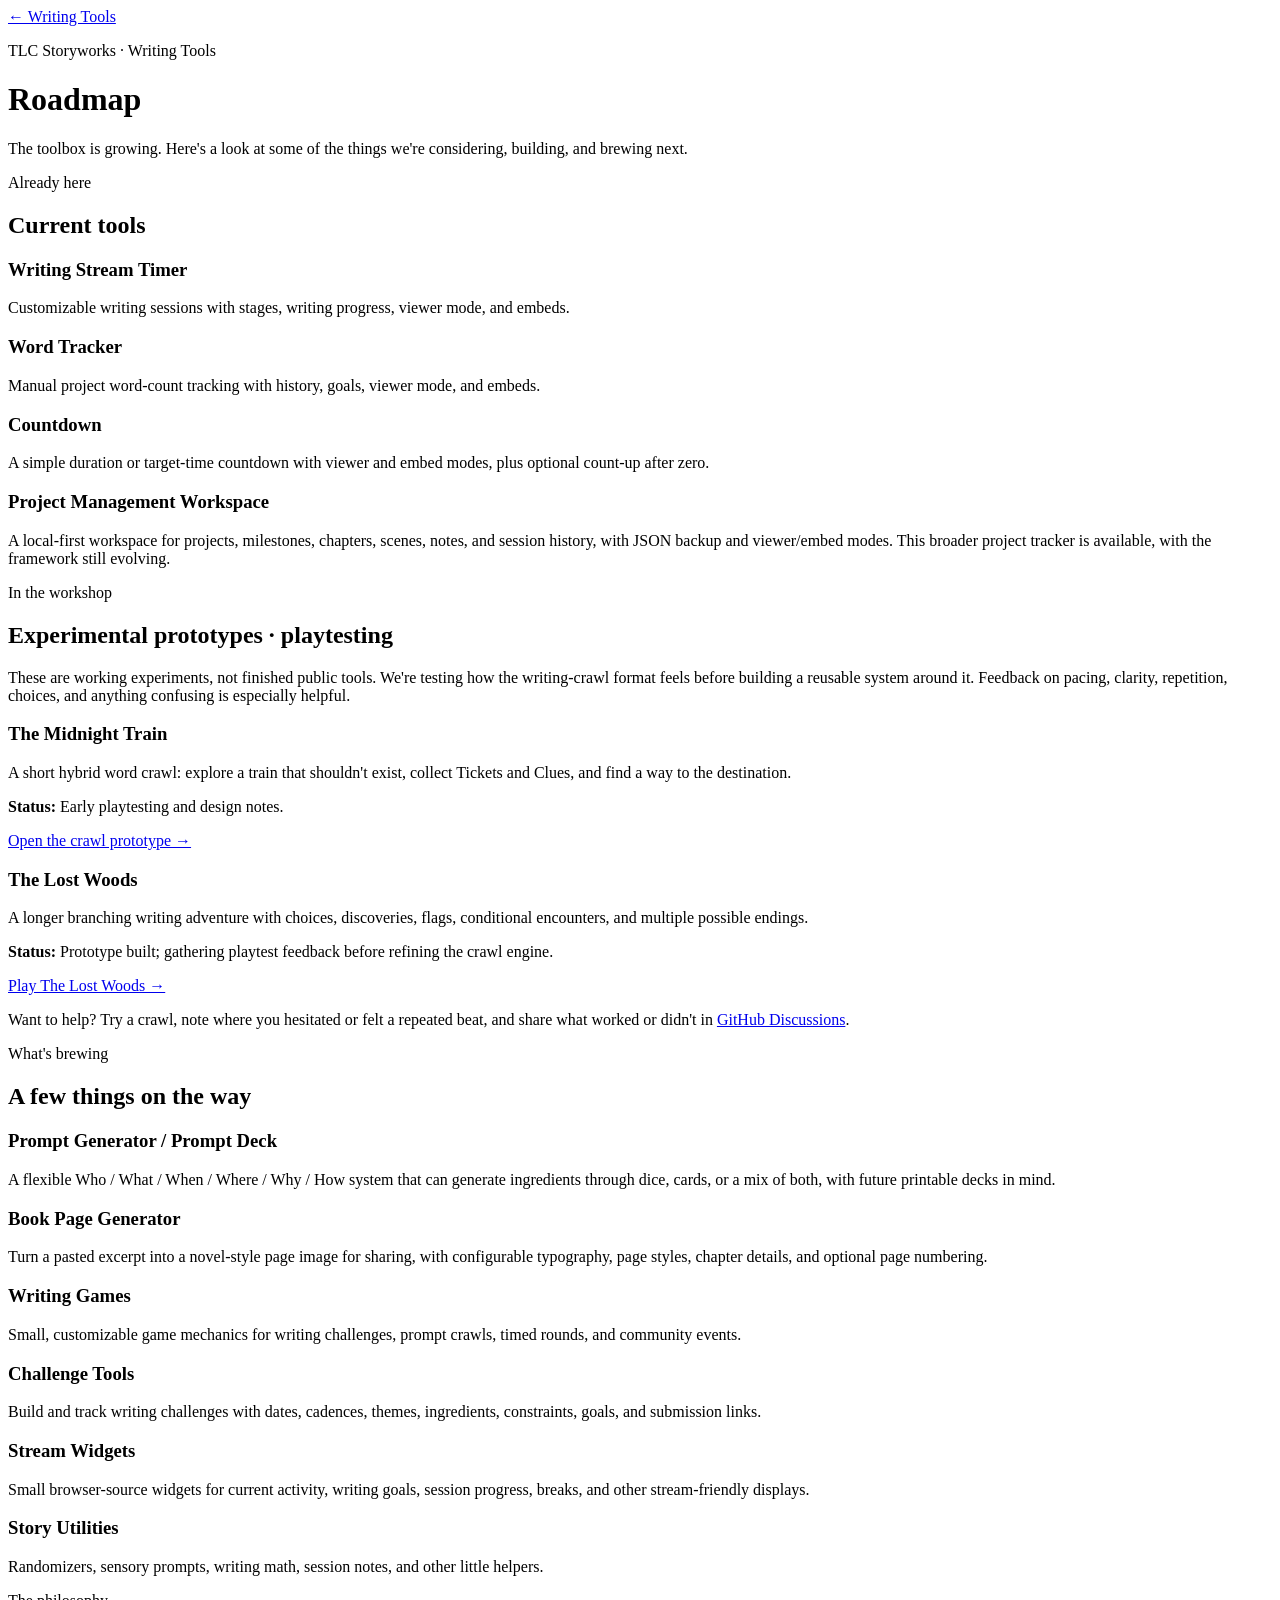
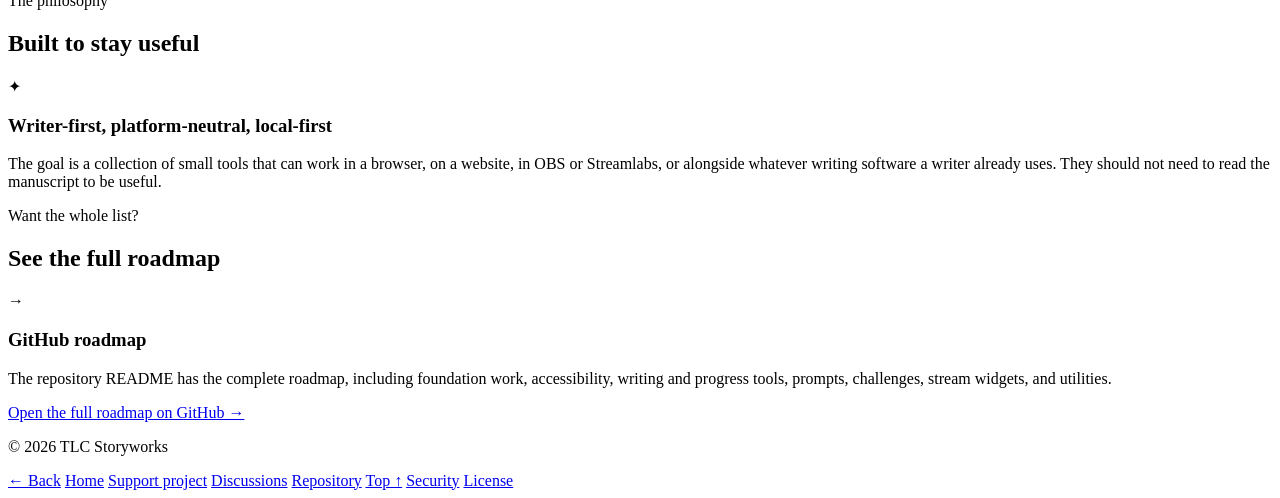
==== roadmap/index.html @ c83b79ed "Update public roadmap with project workspace and crawl playtests" ====
<!doctype html>
<html lang="en">
<head>
  <meta charset="utf-8">
  <meta name="viewport" content="width=device-width, initial-scale=1">
  <meta name="description" content="TLC Storyworks Writing Tools roadmap: planned tools, widgets, and improvements.">
  <title>TLC Storyworks · Roadmap</title>
  <link rel="stylesheet" href="../style.css">
  <link rel="stylesheet" href="../theme.css">
  <link rel="stylesheet" href="../links.css">
</head>
<body>
  <a class="back-link" href="../">← Writing Tools</a>

  <main class="site-shell" id="top">
    <header class="hero">
      <p class="eyebrow">TLC Storyworks · Writing Tools</p>
      <h1>Roadmap</h1>
      <p class="lede">
        The toolbox is growing. Here's a look at some of the things we're
        considering, building, and brewing next.
      </p>
    </header>

    <section class="tools" aria-labelledby="current-tools">
      <div class="section-heading">
        <p class="eyebrow">Already here</p>
        <h2 id="current-tools">Current tools</h2>
      </div>
      <div class="idea-grid">
        <div class="idea-card">
          <h3>Writing Stream Timer</h3>
          <p>Customizable writing sessions with stages, writing progress, viewer mode, and embeds.</p>
        </div>
        <div class="idea-card">
          <h3>Word Tracker</h3>
          <p>Manual project word-count tracking with history, goals, viewer mode, and embeds.</p>
        </div>
        <div class="idea-card">
          <h3>Countdown</h3>
          <p>A simple duration or target-time countdown with viewer and embed modes, plus optional count-up after zero.</p>
        </div>
        <div class="idea-card">
          <h3>Project Management Workspace</h3>
          <p>A local-first workspace for projects, milestones, chapters, scenes, notes, and session history, with JSON backup and viewer/embed modes. This broader project tracker is available, with the framework still evolving.</p>
        </div>
      </div>
    </section>

    <section class="tools" aria-labelledby="playtesting">
      <div class="section-heading">
        <p class="eyebrow">In the workshop</p>
        <h2 id="playtesting">Experimental prototypes · playtesting</h2>
        <p>These are working experiments, not finished public tools. We're testing how the writing-crawl format feels before building a reusable system around it. Feedback on pacing, clarity, repetition, choices, and anything confusing is especially helpful.</p>
      </div>
      <div class="idea-grid">
        <div class="idea-card">
          <h3>The Midnight Train</h3>
          <p>A short hybrid word crawl: explore a train that shouldn't exist, collect Tickets and Clues, and find a way to the destination.</p>
          <p><strong>Status:</strong> Early playtesting and design notes.</p>
          <a class="tool-link" href="../prototype/crawl/">Open the crawl prototype →</a>
        </div>
        <div class="idea-card">
          <h3>The Lost Woods</h3>
          <p>A longer branching writing adventure with choices, discoveries, flags, conditional encounters, and multiple possible endings.</p>
          <p><strong>Status:</strong> Prototype built; gathering playtest feedback before refining the crawl engine.</p>
          <a class="tool-link" href="../prototype/crawl/lost-woods/">Play The Lost Woods →</a>
        </div>
      </div>
      <p class="lede">Want to help? Try a crawl, note where you hesitated or felt a repeated beat, and share what worked or didn't in <a href="https://github.com/tlcstoryworks/writer-tools/discussions">GitHub Discussions</a>.</p>
    </section>

    <section class="coming-soon" aria-labelledby="next-up">
      <div class="section-heading">
        <p class="eyebrow">What's brewing</p>
        <h2 id="next-up">A few things on the way</h2>
      </div>

      <div class="idea-grid">
        <div class="idea-card">
          <h3>Prompt Generator / Prompt Deck</h3>
          <p>A flexible Who / What / When / Where / Why / How system that can generate ingredients through dice, cards, or a mix of both, with future printable decks in mind.</p>
        </div>

        <div class="idea-card">
          <h3>Book Page Generator</h3>
          <p>Turn a pasted excerpt into a novel-style page image for sharing, with configurable typography, page styles, chapter details, and optional page numbering.</p>
        </div>

        <div class="idea-card">
          <h3>Writing Games</h3>
          <p>Small, customizable game mechanics for writing challenges, prompt crawls, timed rounds, and community events.</p>
        </div>

        <div class="idea-card">
          <h3>Challenge Tools</h3>
          <p>Build and track writing challenges with dates, cadences, themes, ingredients, constraints, goals, and submission links.</p>
        </div>

        <div class="idea-card">
          <h3>Stream Widgets</h3>
          <p>Small browser-source widgets for current activity, writing goals, session progress, breaks, and other stream-friendly displays.</p>
        </div>

        <div class="idea-card">
          <h3>Story Utilities</h3>
          <p>Randomizers, sensory prompts, writing math, session notes, and other little helpers.</p>
        </div>
      </div>
    </section>

    <section class="tools" aria-labelledby="guiding-ideas">
      <div class="section-heading">
        <p class="eyebrow">The philosophy</p>
        <h2 id="guiding-ideas">Built to stay useful</h2>
      </div>

      <div class="tool-card">
        <div class="tool-icon" aria-hidden="true">✦</div>
        <div>
          <h3>Writer-first, platform-neutral, local-first</h3>
          <p>
            The goal is a collection of small tools that can work in a browser,
            on a website, in OBS or Streamlabs, or alongside whatever writing
            software a writer already uses. They should not need to read the
            manuscript to be useful.
          </p>
        </div>
      </div>
    </section>

    <section class="tools" aria-labelledby="full-roadmap">
      <div class="section-heading">
        <p class="eyebrow">Want the whole list?</p>
        <h2 id="full-roadmap">See the full roadmap</h2>
      </div>

      <div class="tool-card">
        <div class="tool-icon" aria-hidden="true">→</div>
        <div>
          <h3>GitHub roadmap</h3>
          <p>
            The repository README has the complete roadmap, including foundation
            work, accessibility, writing and progress tools, prompts, challenges,
            stream widgets, and utilities.
          </p>
          <a class="tool-link" href="https://github.com/tlcstoryworks/writer-tools#roadmap">Open the full roadmap on GitHub →</a>
        </div>
      </div>
    </section>

    <footer class="site-footer">
      <p class="copyright">© 2026 TLC Storyworks</p>
      <nav class="footer-links" aria-label="TLC Storyworks links">
        <a href="../">← Back</a>
        <a href="../">Home</a>
        <a href="https://github.com/sponsors/tlcstoryworks">Support project</a>
        <a href="https://github.com/tlcstoryworks/writer-tools/discussions">Discussions</a>
        <a href="https://github.com/tlcstoryworks/writer-tools">Repository</a>
        <a href="#top">Top ↑</a>
        <a href="../SECURITY.md">Security</a>
        <a href="../LICENSE">License</a>
      </nav>
    </footer>
  </main>
  <script src="../theme.js"></script>
</body>
</html>
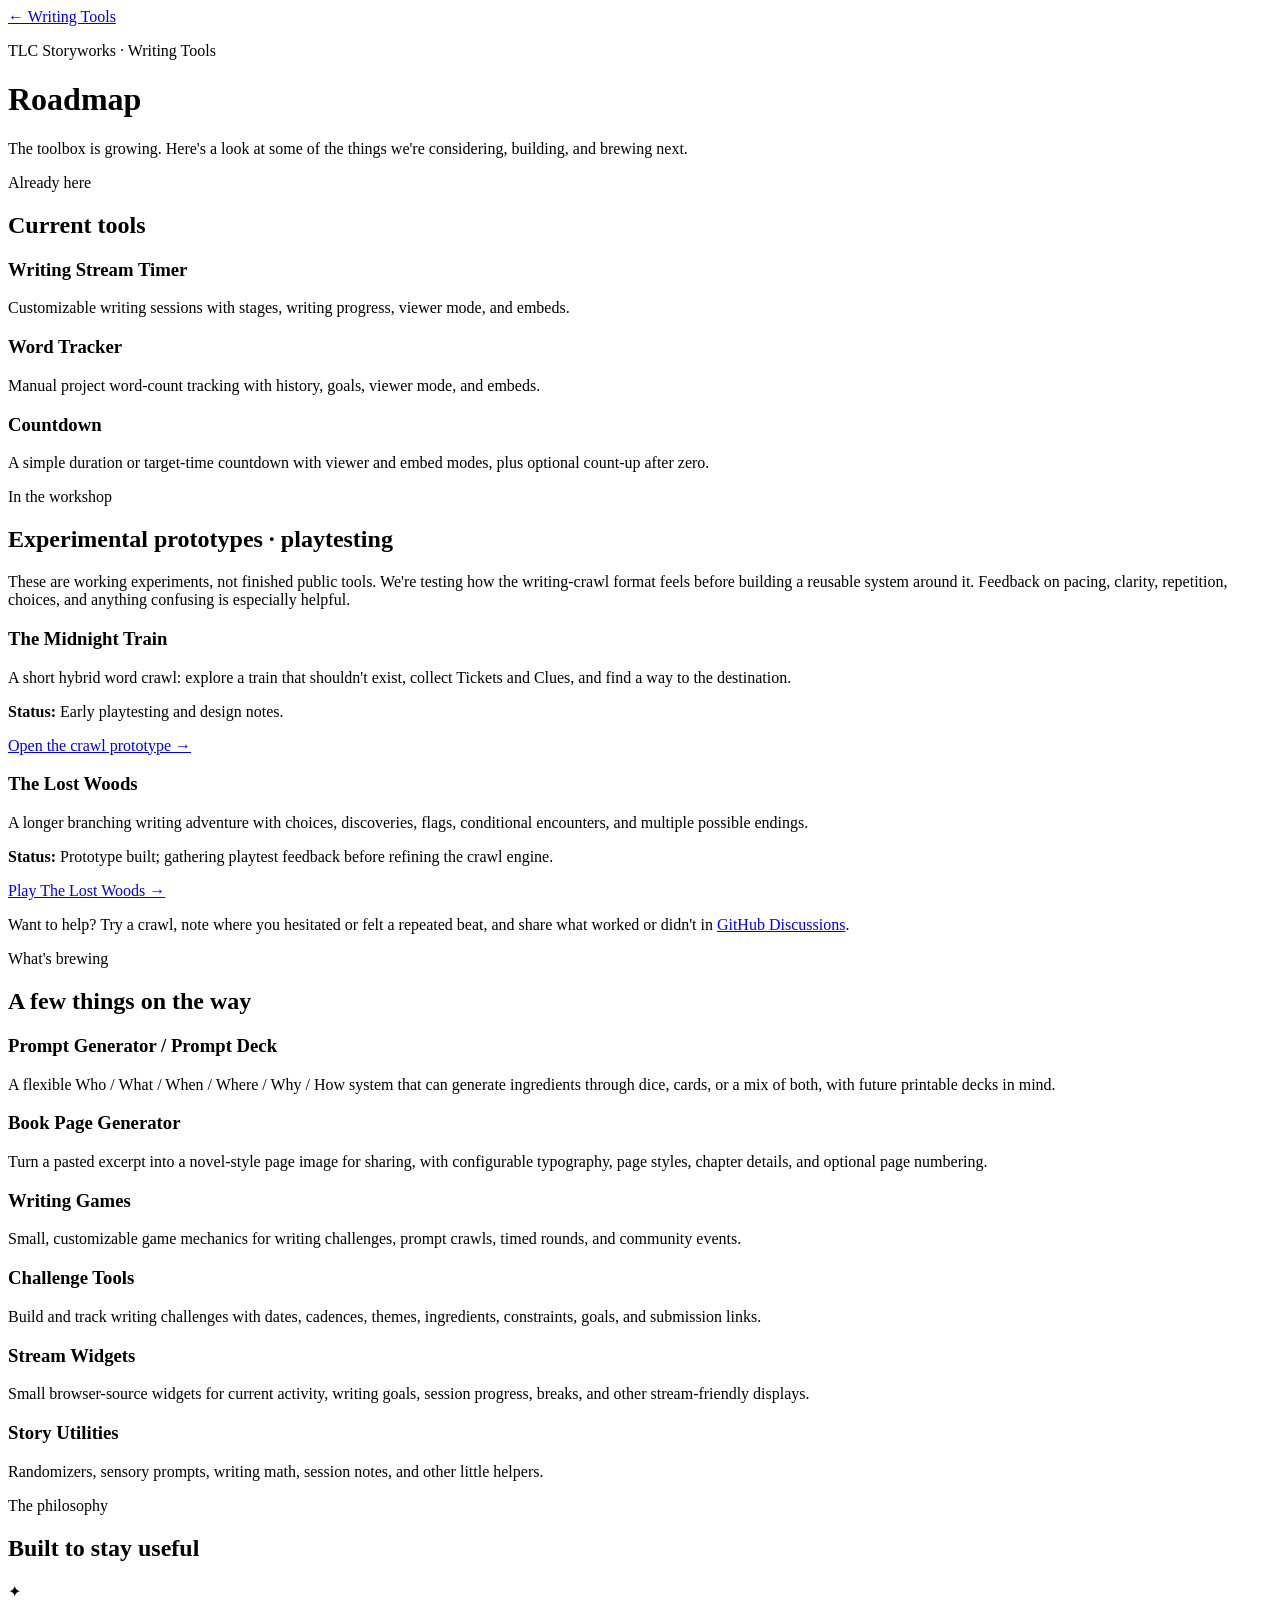
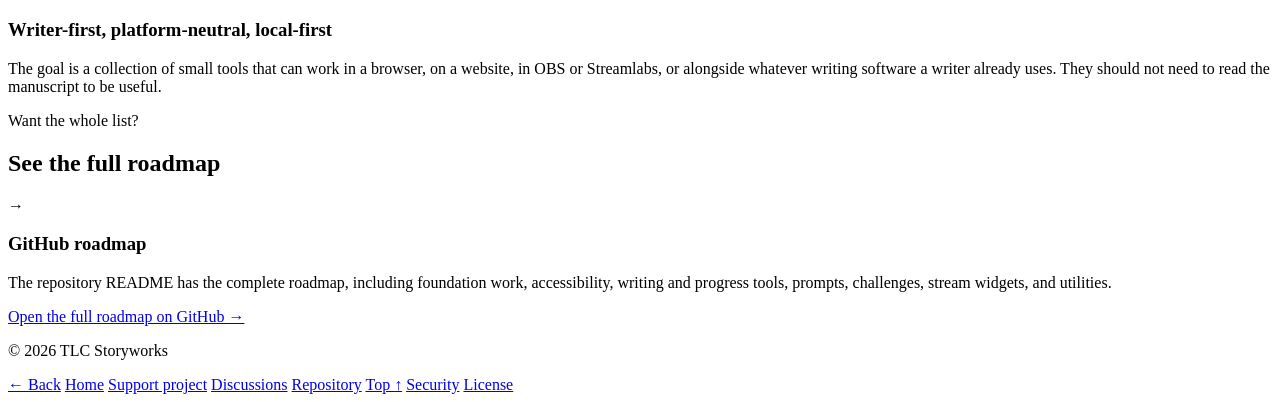
==== commit 275f49e9: "Remove project management workspace from public roadmap" ====
--- a/roadmap/index.html
+++ b/roadmap/index.html
@@ -39,10 +39,6 @@
         <div class="idea-card">
           <h3>Countdown</h3>
           <p>A simple duration or target-time countdown with viewer and embed modes, plus optional count-up after zero.</p>
-        </div>
-        <div class="idea-card">
-          <h3>Project Management Workspace</h3>
-          <p>A local-first workspace for projects, milestones, chapters, scenes, notes, and session history, with JSON backup and viewer/embed modes. This broader project tracker is available, with the framework still evolving.</p>
         </div>
       </div>
     </section>
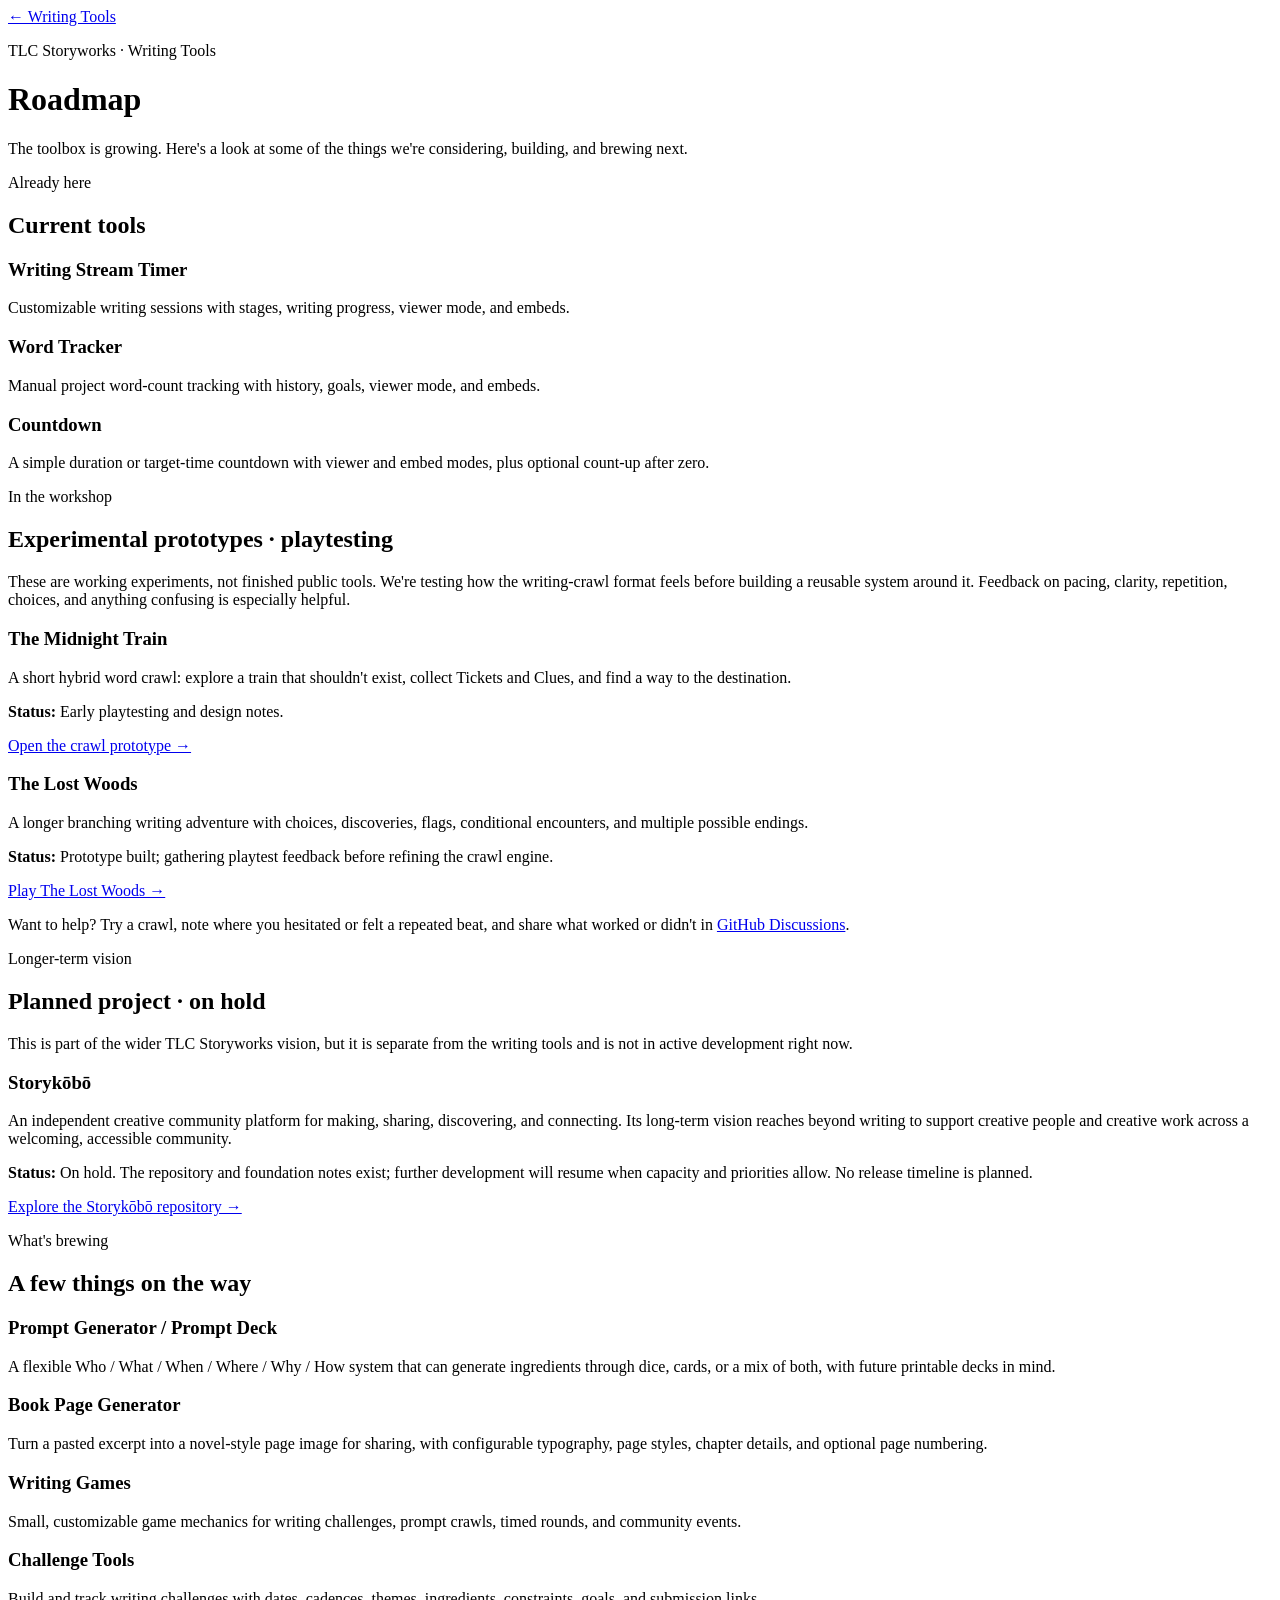
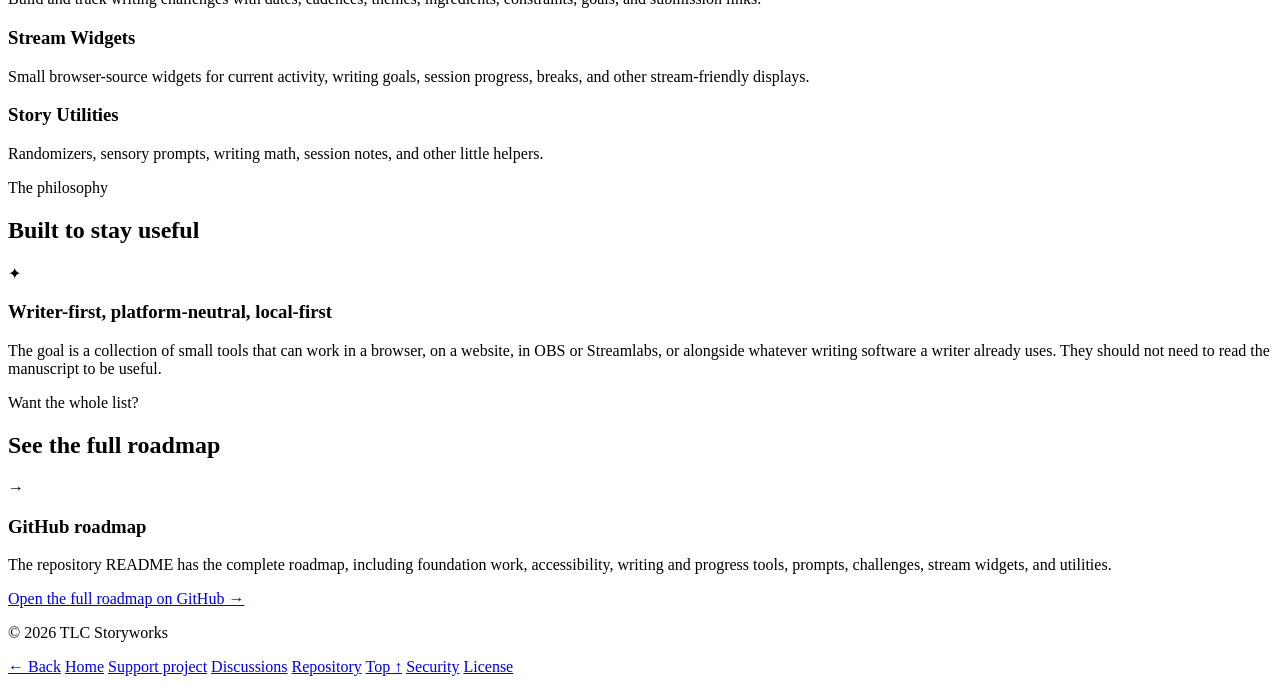
==== commit 290f786a: "Add Storykōbō as planned project on hold" ====
--- a/roadmap/index.html
+++ b/roadmap/index.html
@@ -64,6 +64,22 @@
         </div>
       </div>
       <p class="lede">Want to help? Try a crawl, note where you hesitated or felt a repeated beat, and share what worked or didn't in <a href="https://github.com/tlcstoryworks/writer-tools/discussions">GitHub Discussions</a>.</p>
+    </section>
+
+    <section class="tools" aria-labelledby="planned-projects">
+      <div class="section-heading">
+        <p class="eyebrow">Longer-term vision</p>
+        <h2 id="planned-projects">Planned project · on hold</h2>
+        <p>This is part of the wider TLC Storyworks vision, but it is separate from the writing tools and is not in active development right now.</p>
+      </div>
+      <div class="idea-grid">
+        <div class="idea-card">
+          <h3>Storykōbō</h3>
+          <p>An independent creative community platform for making, sharing, discovering, and connecting. Its long-term vision reaches beyond writing to support creative people and creative work across a welcoming, accessible community.</p>
+          <p><strong>Status:</strong> On hold. The repository and foundation notes exist; further development will resume when capacity and priorities allow. No release timeline is planned.</p>
+          <a class="tool-link" href="https://github.com/tlcstoryworks/storykobo">Explore the Storykōbō repository →</a>
+        </div>
+      </div>
     </section>
 
     <section class="coming-soon" aria-labelledby="next-up">
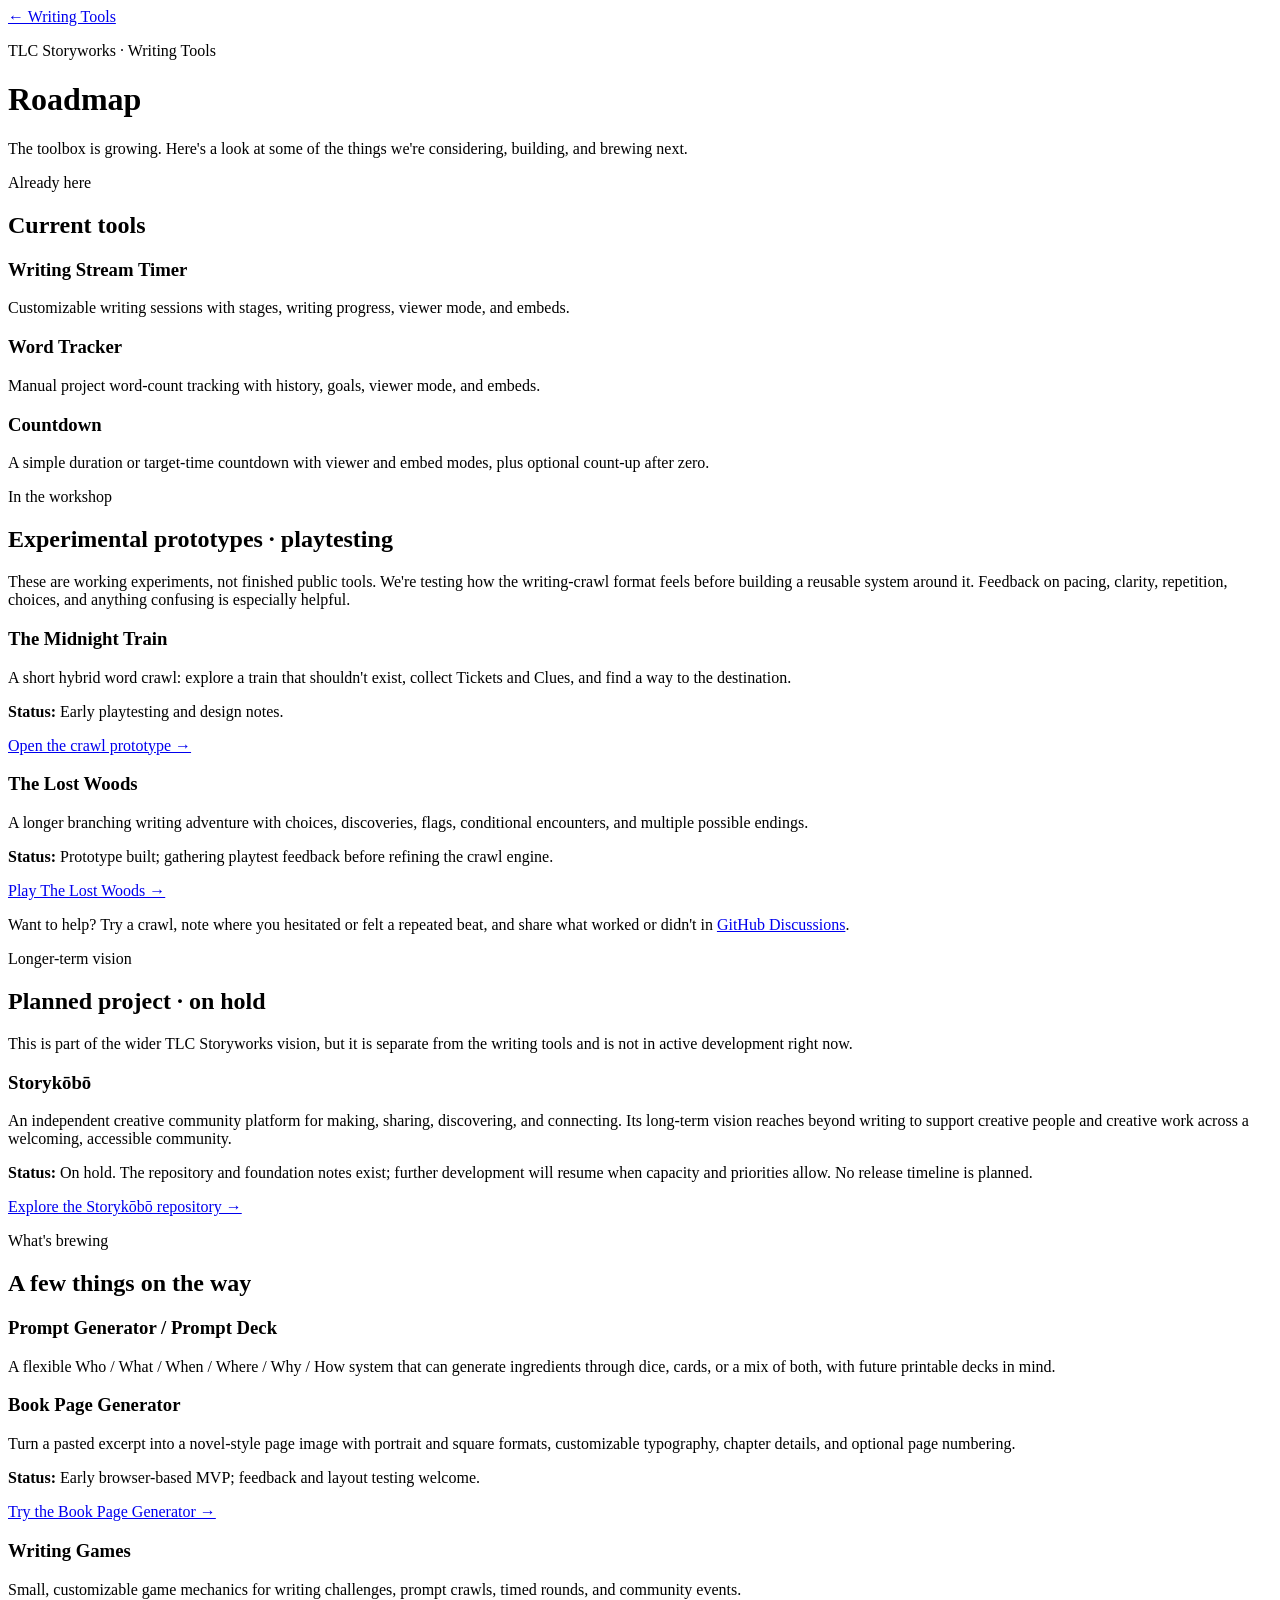
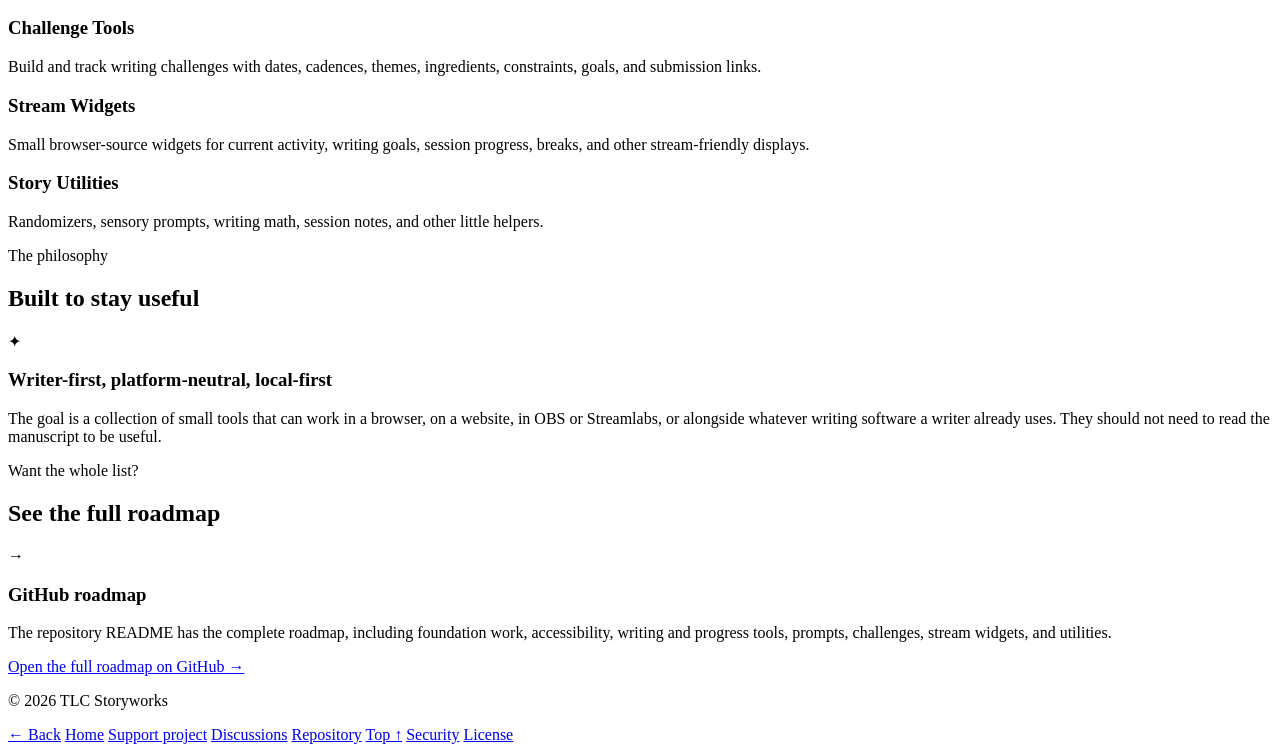
==== commit 32d616fc: "Mark Book Page Generator as an early prototype" ====
--- a/roadmap/index.html
+++ b/roadmap/index.html
@@ -96,7 +96,9 @@
 
         <div class="idea-card">
           <h3>Book Page Generator</h3>
-          <p>Turn a pasted excerpt into a novel-style page image for sharing, with configurable typography, page styles, chapter details, and optional page numbering.</p>
+          <p>Turn a pasted excerpt into a novel-style page image with portrait and square formats, customizable typography, chapter details, and optional page numbering.</p>
+          <p><strong>Status:</strong> Early browser-based MVP; feedback and layout testing welcome.</p>
+          <a class="tool-link" href="../book-page/">Try the Book Page Generator →</a>
         </div>
 
         <div class="idea-card">
